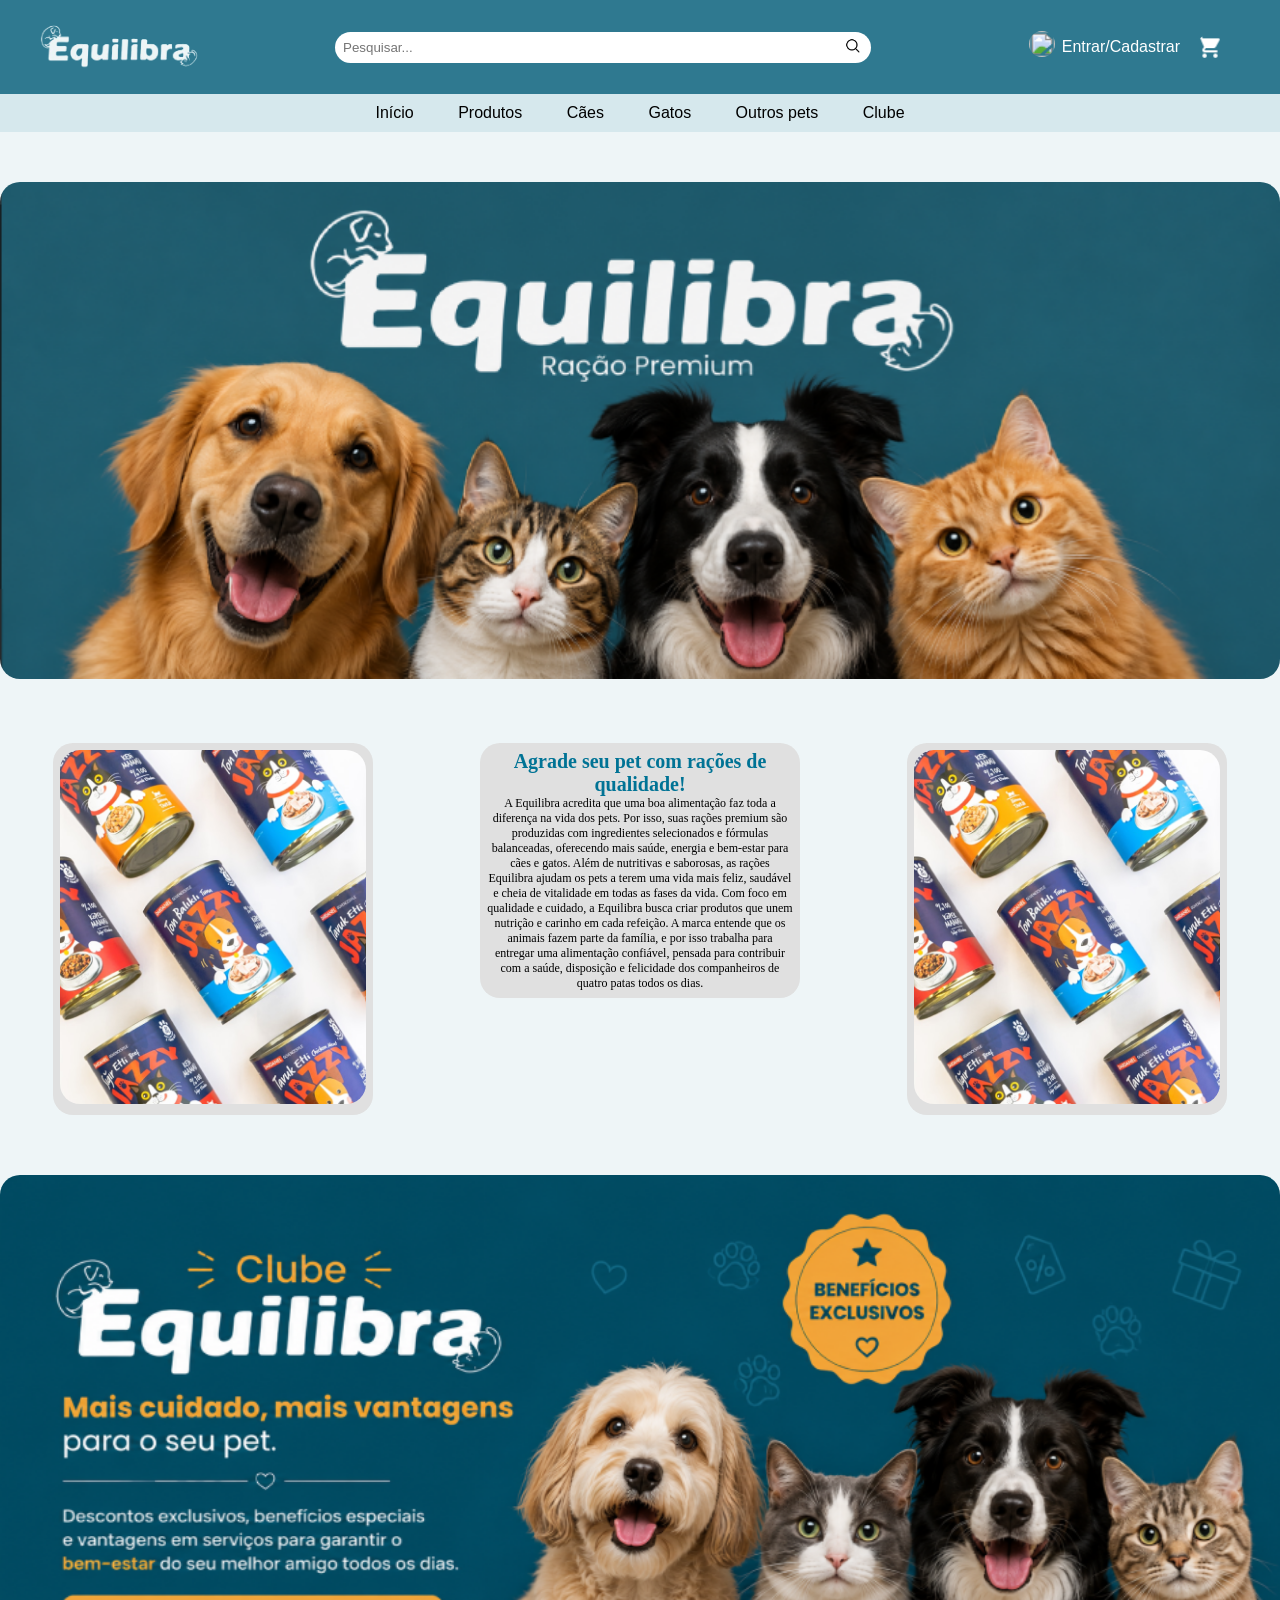
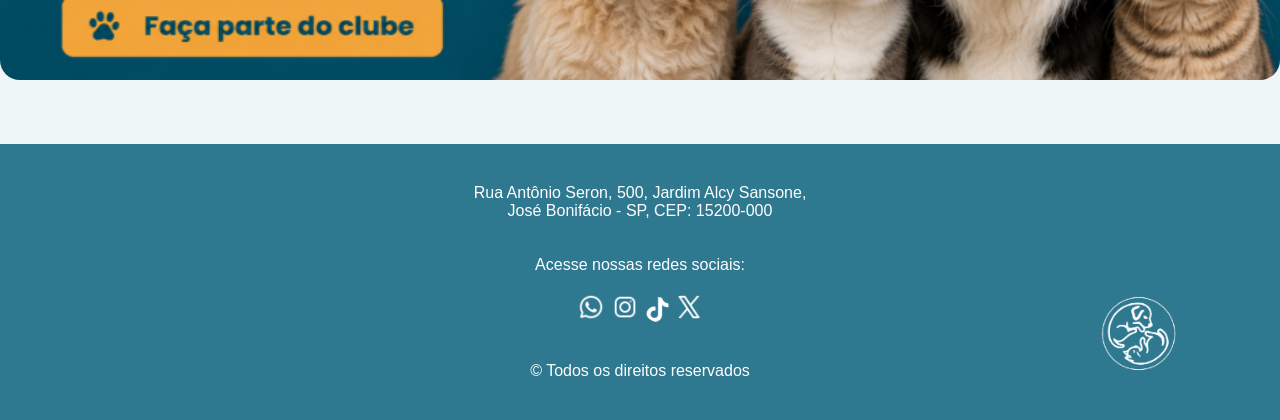
==== index.html @ b9553552 "Add files via upload" ====
<!DOCTYPE html>
<html lang="pt-br">
<head>
    <meta charset="UTF-8">
    <meta name="viewport" content="width=device-width, initial-scale=1.0">
    <title>Home</title>
    <link rel="stylesheet" href="index.css">
    <link rel="stylesheet" href="https://fonts.googleapis.com/css2?family=Material+Symbols+Outlined" />
   

</head>

<body class="home">

   
<header>
    <div class="logo">
            <img src="imagens/equilibra.png" alt="">
        </div>

        <div class="busca">
            <input type="text" placeholder="Pesquisar...">
            <button><img src="imagens/busca.png"></button>
        </div>

        <div class="icons">
            <img class="user" src="imagens/User.png" alt="">
            <a href="Equilibralogin.html">Entrar/Cadastrar</a>
            <img src="imagens/carrinho.png" alt="">
        </div>
</header>
    <nav>
        <a class="nav1" href="index.html">Início</a>
        <a class="nav1" href="ração.html">Produtos</a>
        <a class="nav1" href="beneficios.html">Cães</a>
        <a class="nav1" href="#">Gatos</a>
        <a class="nav1" href="#">Outros pets</a>
        <a class="nav1" href="clube.html">Clube</a>
       
    </nav>


   <main class="conteudo">
    <img class="banner" src="imagens/imagem home.png">
    
    <section class="container"> 
        <div class="imagens2">
        <img src="imagens/img2 .png">
        </div>
        <div class="imagens2">
        <h2 class="titulo">Agrade seu pet com rações de qualidade!</h2>
        <p class="texto">A Equilibra acredita que uma boa alimentação faz toda a diferença na vida dos pets. Por isso, suas rações premium são produzidas com ingredientes selecionados e fórmulas balanceadas, oferecendo mais saúde, energia e bem-estar para cães e gatos. Além de nutritivas e saborosas, as rações Equilibra ajudam os pets a terem uma vida mais feliz, saudável e cheia de vitalidade em todas as fases da vida. Com foco em qualidade e cuidado, a Equilibra busca criar produtos que unem nutrição e carinho em cada refeição. A marca entende que os animais fazem parte da família, e por isso trabalha para entregar uma alimentação confiável, pensada para contribuir com a saúde, disposição e felicidade dos companheiros de quatro patas todos os dias.</p>
        </div>
        <div  class="imagens2">
        <img src="imagens/img2 .png">
        </div>
    </section>

    <section class="banner2">
        <img src="imagens/img3.png">
    </section>

  </main>
<footer>
        <p>Rua Antônio Seron, 500, Jardim Alcy Sansone, <br> José Bonifácio - SP, CEP: 15200-000</p>
        <br>
        <br>
        <p>Acesse nossas redes sociais:</p>
        <br>
        <img class="apps" src="imagens/whats.png">
        <img class="apps"  src="imagens/insta.png">
        <img class="tiktok" src="imagens/tiktok.png">
        <img class="apps" src="imagens/x.png" >
        <br>
        <br>
        <br>
        <p>© Todos os direitos reservados</p>
        <img class="logorodape" src="imagens/equilibra2.png" alt="">
    </footer>
   
  
</body>
</html>
---- index.css ----
*{
    margin: 0;
    padding: 0;
    box-sizing: border-box;
    font-family: 'Poppins', sans-serif;
}

body{
    background-color:#EEF5F7;
}

img{
    border-radius: 20px;
    width: 100%;
   
}

.banner{
    margin-top: 50px;
  
}


.imagens2{
    width: 100%;
    max-width: 320px; 
    background-color: #e0e0e0; 
    padding: 7px; 
    border-radius: 20px;
    height: 100%;
    margin-top: 30px;
   
}
    

.container{
    display: flex;
    margin-top: 30px;
    justify-content: space-around;

    
        
}

.titulo{
    font-size: 20px;;
    color: #007395;
    font-family: poppins;
    text-align: center;
}

.banner2{
    margin-top: 60px;

}
.texto{
    font-family: poppins;
    text-align: center;
    font-size: 12px;
 
}





header{
    background:#2f7990;
    display:flex;
    justify-content:space-between;
    align-items:center;
    padding: 10px 60px;
}

.logo img{
    height: 70px;
    width: auto;
    transform: scale(2.3);
}

.busca{
    display:flex;
}

.busca input{
    width: 500px;
    padding:8px;
    border:none;
    border-radius:20px 0 0 20px;
}

.busca button{
    padding:8px 12px;
    border:none;
    border-radius:0 20px 20px 0;
    cursor:pointer;
    background-color: #ffffff;
}

.busca img{
    height: 12px;
    width: auto;
    transform: scale(1.5);
}

.icons{
    display:flex;
    align-items:center;
    gap: 20px;
}

.icons img{
    transform: scale(1.3);
    width:20px;
    height:20px;
}

.icons a{
    color:white;
    text-decoration:none;
    transform: scale(0.3s);
}


.user{
   position: relative;
   left: 10px;
   bottom: 3px;
}

nav{
    background:#d6e8ed;
    text-align:center;
    padding:10px;
}

nav a{
    text-decoration:none;
    color:#000000;
    margin:0 20px;
    transition: 0.3s;
}

nav a:hover{
    color: #FFD036;}



.tiktok{
    width: 25px;
}
footer{
    background:#2f7990;
    color:white;
    text-align:center;
    padding: 40px;
    position: relative;
    margin-top: 60px;
}
.logorodape{
   position:absolute;
    bottom: 10px;
    right: 1px;
    width: 280px;
 }

.apps{
    width: 30px;
 }
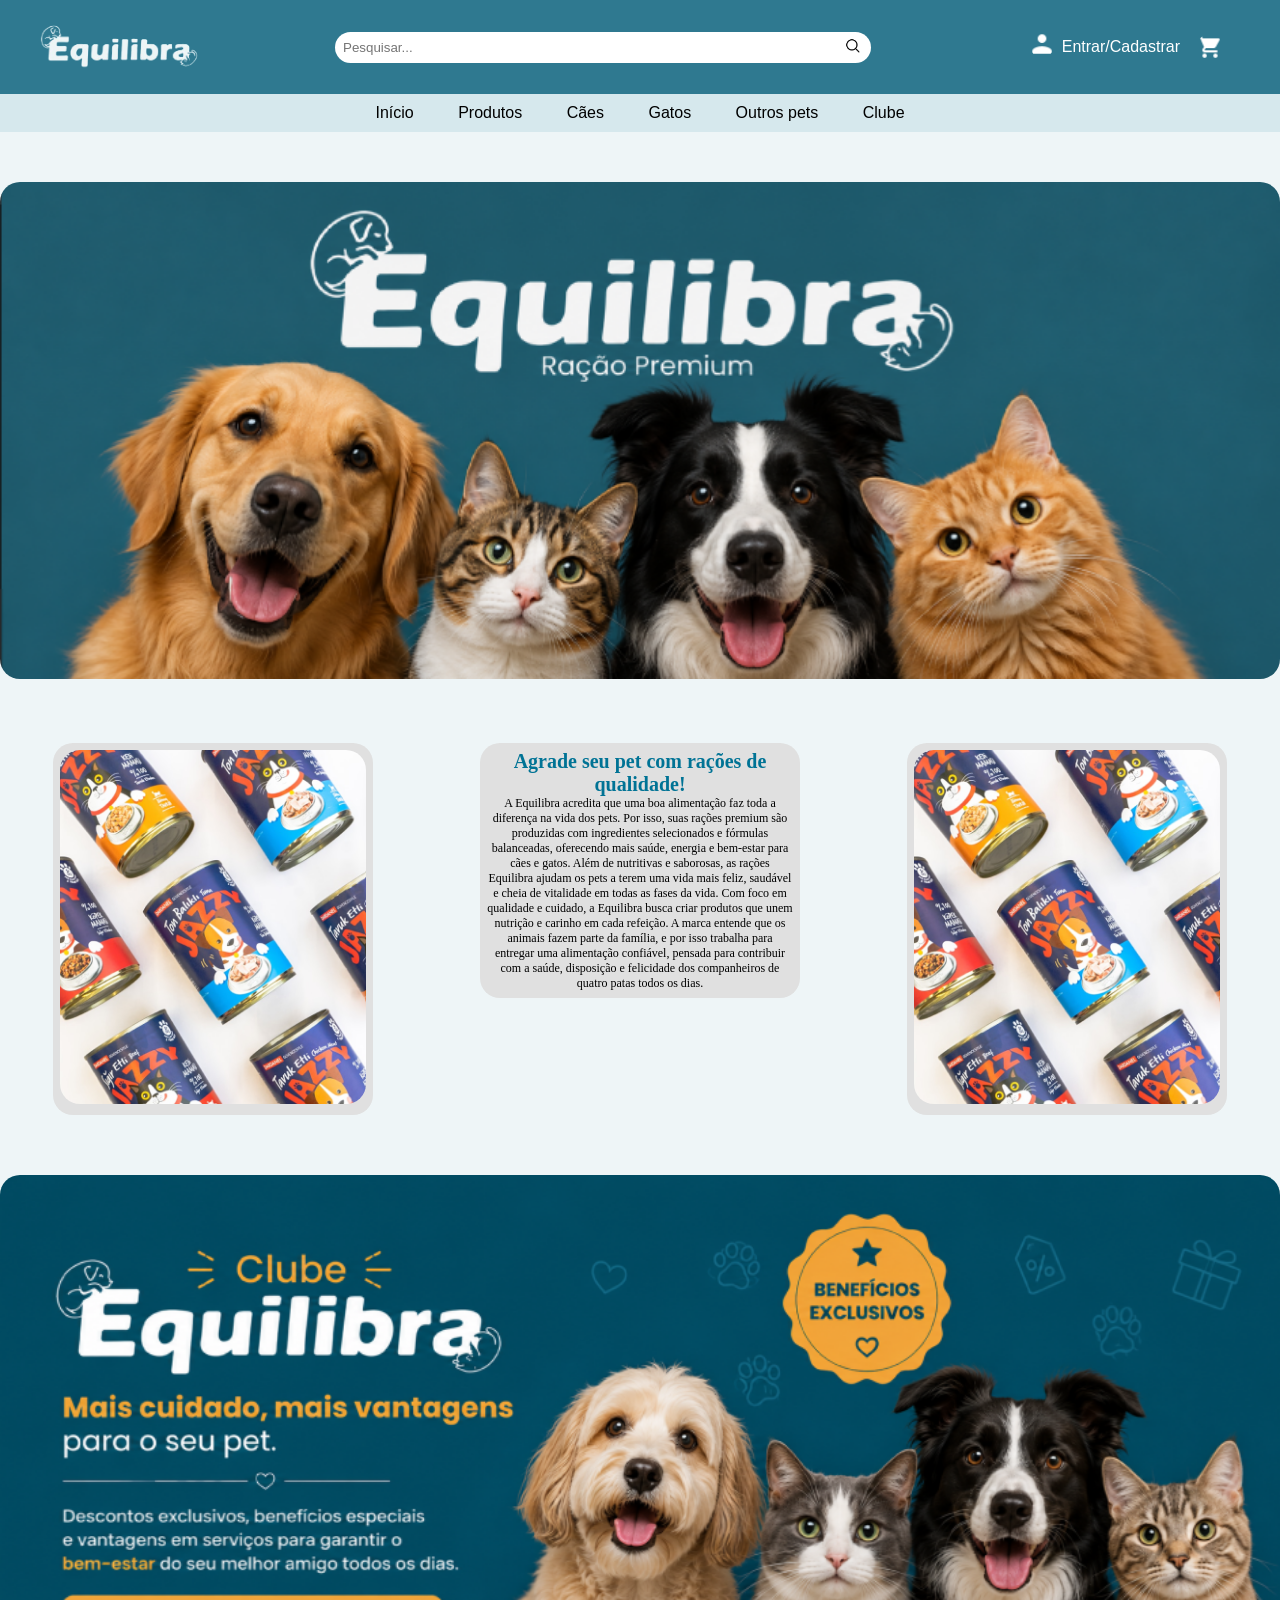
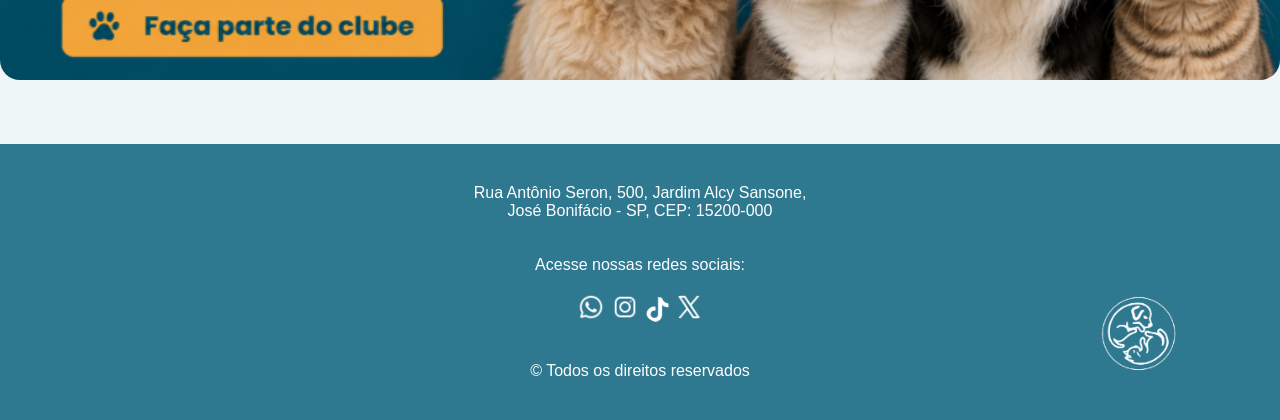
==== commit 53c6fba6: "Update index.html" ====
--- a/index.html
+++ b/index.html
@@ -24,7 +24,7 @@
         </div>
 
         <div class="icons">
-            <img class="user" src="imagens/User.png" alt="">
+            <img class="user" src="imagens/user.png" alt="">
             <a href="Equilibralogin.html">Entrar/Cadastrar</a>
             <img src="imagens/carrinho.png" alt="">
         </div>
@@ -80,4 +80,4 @@
    
   
 </body>
-</html>+</html>
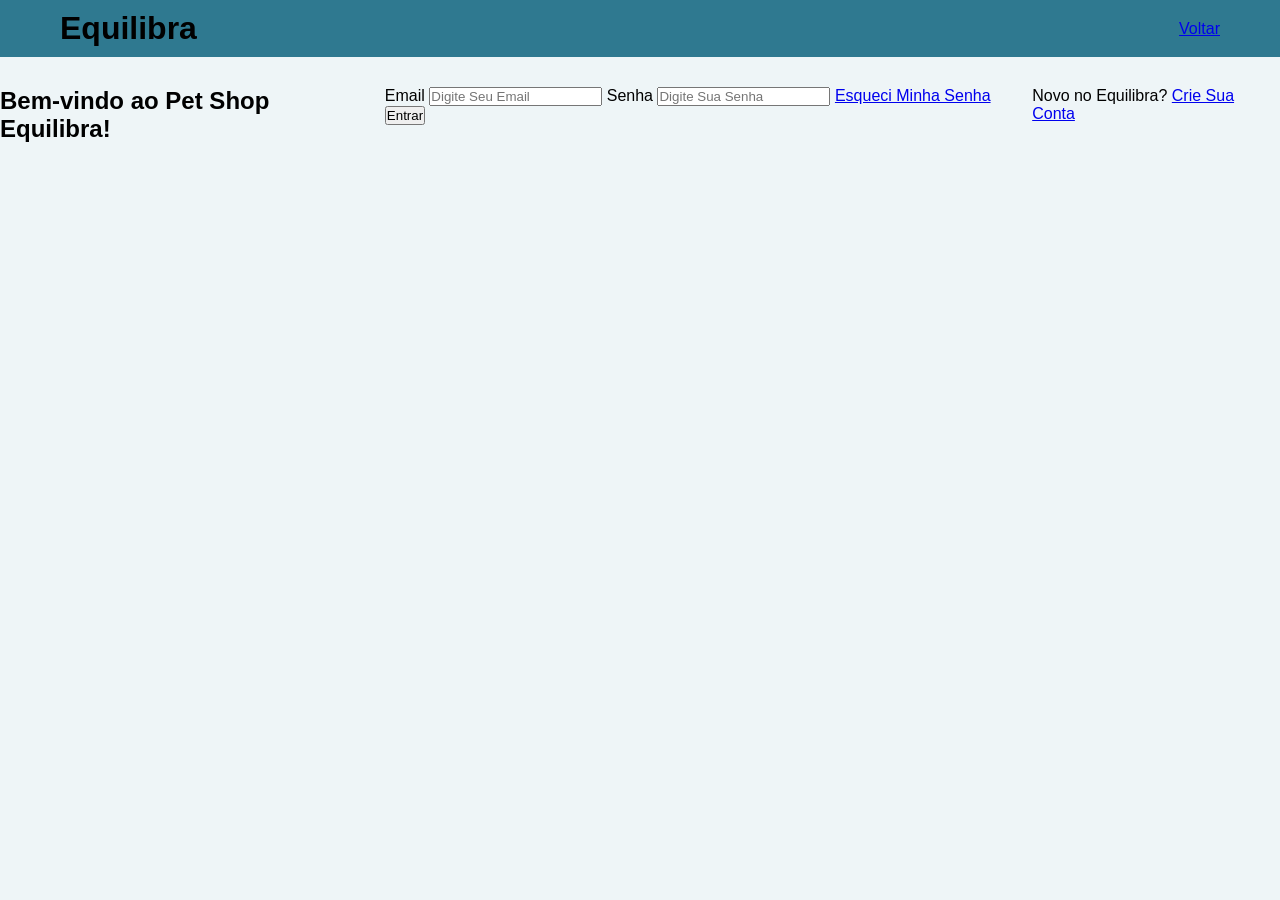
==== commit 036bcf52: "Update and rename Equilibralogin.html to index.html" ====
--- a/index.html
+++ b/index.html
@@ -1,83 +1,37 @@
 <!DOCTYPE html>
-<html lang="pt-br">
+<html lang="pt-BR">
 <head>
+    <link rel="preconnect" href="https://fonts.googleapis.com">
+<link rel="preconnect" href="https://fonts.gstatic.com" crossorigin>
+<link href="https://fonts.googleapis.com/css2?family=Archivo+Black&family=Changa+One:ital@0;1&family=Poppins:ital,wght@0,100;0,200;0,300;0,400;0,500;0,600;0,700;0,800;0,900;1,100;1,200;1,300;1,400;1,500;1,600;1,700;1,800;1,900&display=swap" rel="stylesheet">
     <meta charset="UTF-8">
     <meta name="viewport" content="width=device-width, initial-scale=1.0">
-    <title>Home</title>
+    <title>Login Equilibra</title>
     <link rel="stylesheet" href="index.css">
-    <link rel="stylesheet" href="https://fonts.googleapis.com/css2?family=Material+Symbols+Outlined" />
-   
-
 </head>
 
-<body class="home">
 
-   
-<header>
-    <div class="logo">
-            <img src="imagens/equilibra.png" alt="">
-        </div>
+<body>
 
-        <div class="busca">
-            <input type="text" placeholder="Pesquisar...">
-            <button><img src="imagens/busca.png"></button>
-        </div>
-
-        <div class="icons">
-            <img class="user" src="imagens/user.png" alt="">
-            <a href="Equilibralogin.html">Entrar/Cadastrar</a>
-            <img src="imagens/carrinho.png" alt="">
-        </div>
-</header>
-    <nav>
-        <a class="nav1" href="index.html">Início</a>
-        <a class="nav1" href="ração.html">Produtos</a>
-        <a class="nav1" href="beneficios.html">Cães</a>
-        <a class="nav1" href="#">Gatos</a>
-        <a class="nav1" href="#">Outros pets</a>
-        <a class="nav1" href="clube.html">Clube</a>
-       
-    </nav>
-
-
-   <main class="conteudo">
-    <img class="banner" src="imagens/imagem home.png">
+    <header>
+        <h1>Equilibra</h1>
+        <a href="index.html">Voltar</a>
+    </header>
+    <div class="container">
+        <h2>Bem-vindo ao Pet Shop Equilibra!</h2>
+        <form action="paginainicial.html" accept="">
+        <label for="email">Email</label>
+        <input type="email" id="email" placeholder="Digite Seu Email" required>
+        <label for="password">Senha</label>
+        <input type="password" id="password" placeholder="Digite Sua Senha" required>
+        <a href="Equilibrasenha.html" class="esqueci">Esqueci Minha Senha</a>
+        <input class="button" type="submit" value="Entrar">
     
-    <section class="container"> 
-        <div class="imagens2">
-        <img src="imagens/img2 .png">
-        </div>
-        <div class="imagens2">
-        <h2 class="titulo">Agrade seu pet com rações de qualidade!</h2>
-        <p class="texto">A Equilibra acredita que uma boa alimentação faz toda a diferença na vida dos pets. Por isso, suas rações premium são produzidas com ingredientes selecionados e fórmulas balanceadas, oferecendo mais saúde, energia e bem-estar para cães e gatos. Além de nutritivas e saborosas, as rações Equilibra ajudam os pets a terem uma vida mais feliz, saudável e cheia de vitalidade em todas as fases da vida. Com foco em qualidade e cuidado, a Equilibra busca criar produtos que unem nutrição e carinho em cada refeição. A marca entende que os animais fazem parte da família, e por isso trabalha para entregar uma alimentação confiável, pensada para contribuir com a saúde, disposição e felicidade dos companheiros de quatro patas todos os dias.</p>
-        </div>
-        <div  class="imagens2">
-        <img src="imagens/img2 .png">
-        </div>
-    </section>
-
-    <section class="banner2">
-        <img src="imagens/img3.png">
-    </section>
-
-  </main>
-<footer>
-        <p>Rua Antônio Seron, 500, Jardim Alcy Sansone, <br> José Bonifácio - SP, CEP: 15200-000</p>
-        <br>
-        <br>
-        <p>Acesse nossas redes sociais:</p>
-        <br>
-        <img class="apps" src="imagens/whats.png">
-        <img class="apps"  src="imagens/insta.png">
-        <img class="tiktok" src="imagens/tiktok.png">
-        <img class="apps" src="imagens/x.png" >
-        <br>
-        <br>
-        <br>
-        <p>© Todos os direitos reservados</p>
-        <img class="logorodape" src="imagens/equilibra2.png" alt="">
-    </footer>
-   
-  
+     </form>   
+        <p>
+        Novo no Equilibra?
+        <a href="Equilibracada.html">Crie Sua Conta</a>
+        </p>
+    </div>
 </body>
 </html>
